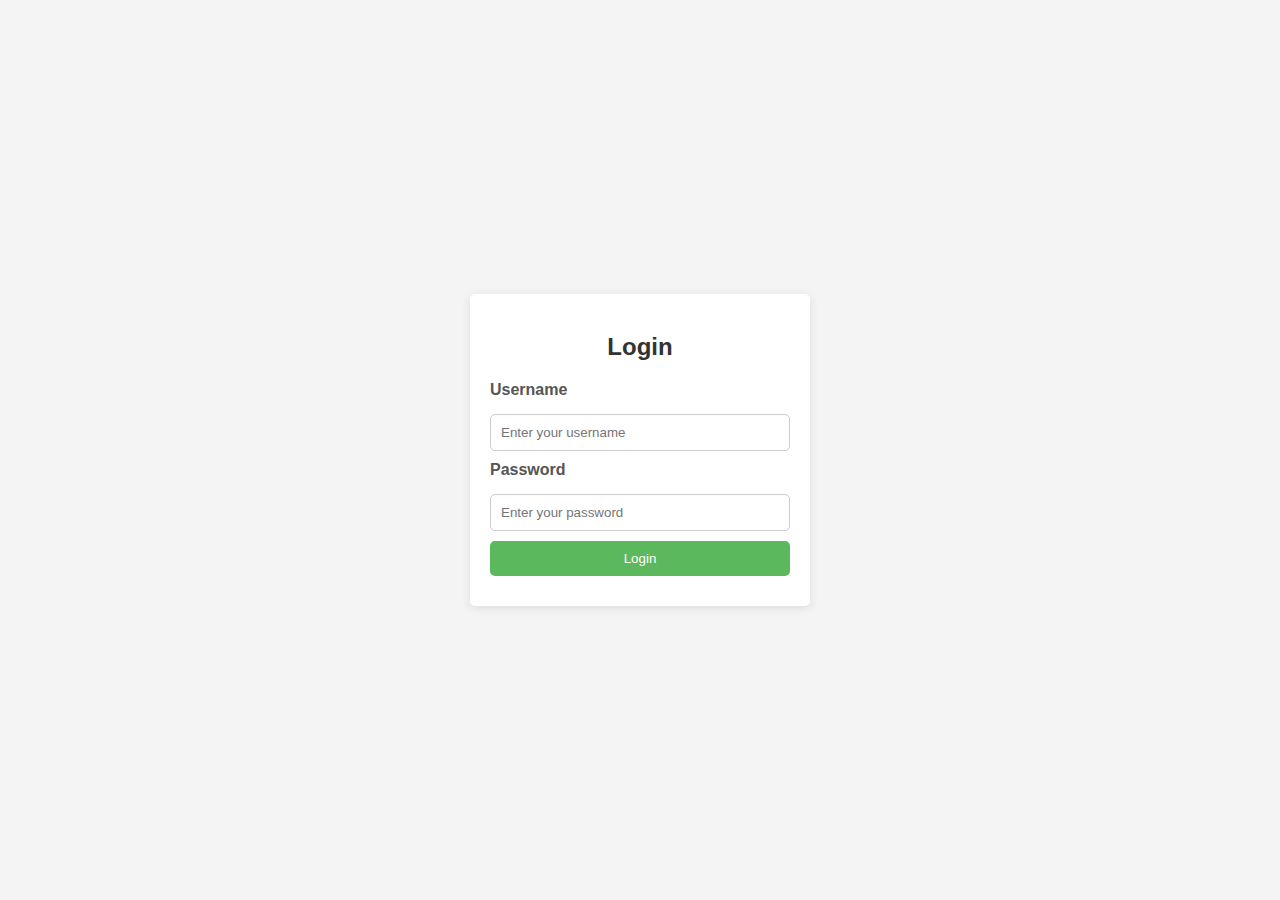
==== about.html @ 4c845315 "Added web" ====
<!DOCTYPE html>
<html lang="en">
<head>
    <meta charset="UTF-8">
    <meta name="viewport" content="width=device-width, initial-scale=1.0">
    <title>Home</title>
    <link rel="stylesheet" type="text/css" href="style.css" media="screen">
    
    <link rel="stylesheet" href="styles.css">
</head>

<body>
    <header>
        
        <div class="header">
            <div class="header-Left">
                <a class="logo">KC</a>
            </div>
        <div class="header-Right">
            <a href="homepage.html">Home</a>
            <a class="active" href="about.html">About</a>
            <a href="contact.html">Contact us</a>
            <a href="services.html">Services</a>
        </div>
    </div>

    </header>

    <div class="home-container">
        <h2>Hello there! Welcome to KC Photography!</h2>
        <p>This page is all about capturing beautiful moments through the lens.</p>
        <p>Explore our portfolio, discover our services, and let us help you create lasting memories!</p>
        <button class="cta-button">View Our Portfolio</button>
    </div>

    <script>
        // Check if user is logged in
        if (!localStorage.getItem('loggedIn')) {
            window.location.href = "login.html";
        }

        document.getElementById('logout').addEventListener('click', function() {
            localStorage.removeItem('loggedIn');
            window.location.href = "login.html";
        });
    </script>
</body>
</html>
---- style.css ----
body {
    font-family: Arial, sans-serif;
    background-color: #f4f4f4;
    margin: 0;
    padding: 20px;
}

.navbar {
    background-color: #333;
    overflow: hidden;
}

.navbar ul {
    list-style-type: none;
    padding: 0;
}

.navbar li {
    float: left;
}

.navbar li a, .navbar li button {
    display: block;
    color: white;
    text-align: center;
    padding: 14px 16px;
    text-decoration: none;
}

.navbar li button {
    background: none;
    border: none;
    cursor: pointer;
}

.navbar li a:hover, .navbar li button:hover {
    background-color: #575757;
}

.login-container, .home-container, .about-container, .contact-container {
    max-width: 600px;
    margin: 20px auto;
    padding: 20px;
    background: white;
    border-radius: 5px;
    box-shadow: 0 2px 10px rgba(0,0,0,0.1);
}

h2 {
    text-align: center;
}

input {
    width: 100%;
    padding: 10px;
    margin: 10px 0;
    border: 1px solid #ccc;
    border-radius: 5px;
}

button {
    width: 100%;
    padding: 10px;
    background-color: #5cb85c;
    color: white;
    border: none;
    border-radius: 5px;
    cursor: pointer;
}

button:hover {
    background-color: #4cae4c;
}

.error-message {
    color: red;
    text-align: center;
}

.header {
    overflow: hidden;
    background-color: rgb(248, 239, 239);
    padding: 10px 0px;
  }
    
    
    .header img{
      height: 50px;
      width: 50px;
    }
    
    
    /* Style the header links */
    .header a {
      float: left;
      color: rgb(17, 7, 7);
      text-align: center;
      padding: 12px;
      text-decoration: none;
      font-size: 18px;
      line-height: 25px;
      border-radius: 4px;
      font-family: Arial, Helvetica, sans-serif;
      font-weight: bold;
    }
    
    /* Style the logo link (notice that we set the same value of line-height and font-size to prevent the header to increase when the font gets bigger */
    .header a.logo {
      font-size: 25px;
      font-weight: bold;
      font-family: Arial, Helvetica, sans-serif;
    }
    
    /* Change the background color on mouse-over */
    .header a:hover {
      background-color: rgb(71, 71, 71);
      color: White;
    }
    
    .header a.active {
      background-color: rgb(2, 2, 2);
      color: rgb(245, 244, 244);
    }
    
    /* Float the link section to the right */
    .header-Right {
      float: right;
    }

    .home-container {
        max-width: 600px;
        margin: 20px auto;
        padding: 20px;
        background: white;
        border-radius: 5px;
        box-shadow: 0 2px 10px rgba(0, 0, 0, 0.1);
        text-align: center;
    }
    
    .info-container {
        max-width: 600px;
        margin: 20px auto;
        padding: 20px;
        background: white;
        border-radius: 5px;
        box-shadow: 0 2px 10px rgba(0, 0, 0, 0.1);
    }

    .home-container {
        max-width: 800px;
        margin: 40px auto;
        padding: 20px;
        background: white;
        border-radius: 5px;
        box-shadow: 0 2px 10px rgba(0, 0, 0, 0.1);
        text-align: center;
    }

    h2 {
        color: #333;
    }

    p {
        color: #666;
        line-height: 1.6;
    }
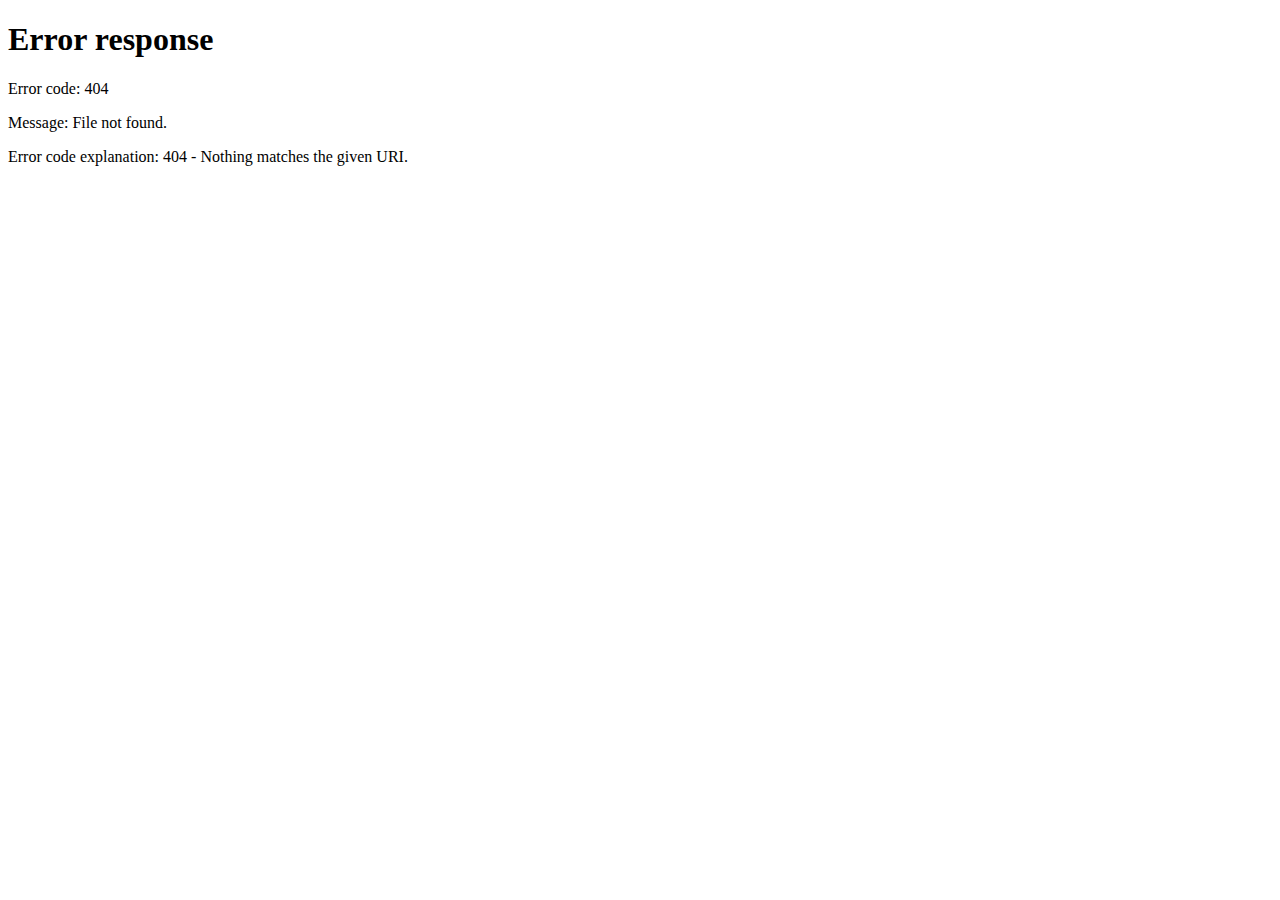
==== commit d5259345: "Added another changes" ====
--- a/about.html
+++ b/about.html
@@ -4,9 +4,9 @@
     <meta charset="UTF-8">
     <meta name="viewport" content="width=device-width, initial-scale=1.0">
     <title>Home</title>
-    <link rel="stylesheet" type="text/css" href="style.css" media="screen">
+    <link rel="stylesheet" type="text/css" href="about.css" media="screen">
     
-    <link rel="stylesheet" href="styles.css">
+    <link rel="stylesheet" href="about.css">
 </head>
 
 <body>
@@ -14,25 +14,40 @@
         
         <div class="header">
             <div class="header-Left">
-                <a class="logo">KC</a>
+                <div class="dropdown">
+                    <a class="logo">KC</a>
+                </div>
             </div>
+            
         <div class="header-Right">
             <a href="homepage.html">Home</a>
+            <a href="overview.html">Overview</a>
             <a class="active" href="about.html">About</a>
-            <a href="contact.html">Contact us</a>
-            <a href="services.html">Services</a>
+            <a href="contact.html">Contact</a>
+            <a href="index.html">Logout</a>
+
         </div>
     </div>
 
     </header>
-
-    <div class="home-container">
-        <h2>Hello there! Welcome to KC Photography!</h2>
-        <p>This page is all about capturing beautiful moments through the lens.</p>
-        <p>Explore our portfolio, discover our services, and let us help you create lasting memories!</p>
-        <button class="cta-button">View Our Portfolio</button>
+    <br>
+   
+    <div class="style">
+        <div class="parent">
+            <div class="image"> <br>
+                <i> <p style="font-family: 'Times New Roman', Times, serif;">"Capturing beautiful moments through the lens."</p></i><br>
+                <img src="Images/pic.jpg" alt="Sea Image"> <br>
+                <p>Hello, I'm <b>Katelyn Coming</b>, an IT student at NBSC.</p>
+                <p>Explore my web, discover everything, and let me help you create memories through this beautiful images! </p> <br>
+                <p>According to the study of Berman, Jonides and Kaplan about "The Cognitive Benefits of Interacting With Nature"
+                    in 2008, exposure to natural environments, including open skies, can have a positive impact on attention and 
+                    mental well-being. And a lot of people seem to be having a hard time and are mentally tired, and these photos 
+                    have a calming influence on people's emotions and well-being.</p>
+            </div>
+        </div>
     </div>
-
+    <br>
+    <br>
     <script>
         // Check if user is logged in
         if (!localStorage.getItem('loggedIn')) {
--- a/about.css
+++ b/about.css
@@ -0,0 +1,114 @@
+body {
+    font-family: Arial, sans-serif;
+    background-color: #f4f4f4;
+    margin: 0;
+    padding: 20px;
+}
+
+.header {
+    overflow: hidden;
+    background-color: #fff;
+    padding: 10px 0;
+}
+
+.header a {
+    float: left;
+    color: rgb(17, 7, 7);
+    text-align: center;
+    padding: 12px;
+    text-decoration: none;
+    font-size: 18px;
+    border-radius: 4px;
+    font-weight: bold;
+}
+
+.header a.logo {
+    font-size: 25px;
+}
+
+.header-Right a:hover {
+    background-color: rgb(71, 71, 71);
+    color: white;
+}
+
+.header a.active {
+    background-color: rgb(2, 2, 2);
+    color: rgb(245, 244, 244);
+}
+
+.header-Right {
+    float: right;
+}
+
+.logo {
+    font-size: 24px;
+    margin-right: 20px;
+    text-decoration: none;
+    color: black; /* Change as needed */
+    position: relative; /* Needed for dropdown positioning */
+}
+
+.dropdown {
+    position: relative;
+}
+
+.dropdown-content {
+    display: none;
+    position: absolute;
+    left: 0;
+    top: 100%; /* Aligns below the logo */
+    background-color: white; /* Change as needed */
+    min-width: 160px;
+    z-index: 1;
+   
+}
+.dropdown-content a {
+    color: black; /* Change as needed */
+    padding: 12px 16px;
+    text-decoration: none;
+    display: block;
+}
+
+.dropdown:hover .dropdown-content {
+    display: block;
+}
+
+.home-container {
+    max-width: 800px;
+    margin: 40px auto;
+    padding: 20px;
+    background: white;
+    border-radius: 5px;
+    box-shadow: 0 2px 10px rgba(0, 0, 0, 0.1);
+    text-align: center;
+}
+
+
+.parent {
+    border: 2px solid #ccc; /* Border around the parent container */
+    border-radius: 10px; /* Rounded corners */
+    padding: 10px; /* Padding inside the border */
+    display: flex; /* Enable flexbox layout */
+    align-items: center; /* Center items vertically */
+    justify-content: center; /* Center items horizontally */
+    text-align: center; /* Center text within the container */
+}
+
+.image {
+    display: flex; /* Enable flexbox for child elements */
+    flex-direction: column; /* Stack image and text vertically */
+    align-items: center; /* Center items horizontally */
+    text-align: left;
+}
+
+.image img {
+    width: 450px; /* Set a fixed width for the image */
+    height: auto; /* Maintain aspect ratio */
+    margin-bottom: 10px; /* Space between image and text */
+}
+
+.image p {
+    margin: 0; /* Remove default margin */
+}
+
+
--- a/about.css
+++ b/about.css
@@ -0,0 +1,114 @@
+body {
+    font-family: Arial, sans-serif;
+    background-color: #f4f4f4;
+    margin: 0;
+    padding: 20px;
+}
+
+.header {
+    overflow: hidden;
+    background-color: #fff;
+    padding: 10px 0;
+}
+
+.header a {
+    float: left;
+    color: rgb(17, 7, 7);
+    text-align: center;
+    padding: 12px;
+    text-decoration: none;
+    font-size: 18px;
+    border-radius: 4px;
+    font-weight: bold;
+}
+
+.header a.logo {
+    font-size: 25px;
+}
+
+.header-Right a:hover {
+    background-color: rgb(71, 71, 71);
+    color: white;
+}
+
+.header a.active {
+    background-color: rgb(2, 2, 2);
+    color: rgb(245, 244, 244);
+}
+
+.header-Right {
+    float: right;
+}
+
+.logo {
+    font-size: 24px;
+    margin-right: 20px;
+    text-decoration: none;
+    color: black; /* Change as needed */
+    position: relative; /* Needed for dropdown positioning */
+}
+
+.dropdown {
+    position: relative;
+}
+
+.dropdown-content {
+    display: none;
+    position: absolute;
+    left: 0;
+    top: 100%; /* Aligns below the logo */
+    background-color: white; /* Change as needed */
+    min-width: 160px;
+    z-index: 1;
+   
+}
+.dropdown-content a {
+    color: black; /* Change as needed */
+    padding: 12px 16px;
+    text-decoration: none;
+    display: block;
+}
+
+.dropdown:hover .dropdown-content {
+    display: block;
+}
+
+.home-container {
+    max-width: 800px;
+    margin: 40px auto;
+    padding: 20px;
+    background: white;
+    border-radius: 5px;
+    box-shadow: 0 2px 10px rgba(0, 0, 0, 0.1);
+    text-align: center;
+}
+
+
+.parent {
+    border: 2px solid #ccc; /* Border around the parent container */
+    border-radius: 10px; /* Rounded corners */
+    padding: 10px; /* Padding inside the border */
+    display: flex; /* Enable flexbox layout */
+    align-items: center; /* Center items vertically */
+    justify-content: center; /* Center items horizontally */
+    text-align: center; /* Center text within the container */
+}
+
+.image {
+    display: flex; /* Enable flexbox for child elements */
+    flex-direction: column; /* Stack image and text vertically */
+    align-items: center; /* Center items horizontally */
+    text-align: left;
+}
+
+.image img {
+    width: 450px; /* Set a fixed width for the image */
+    height: auto; /* Maintain aspect ratio */
+    margin-bottom: 10px; /* Space between image and text */
+}
+
+.image p {
+    margin: 0; /* Remove default margin */
+}
+
+
